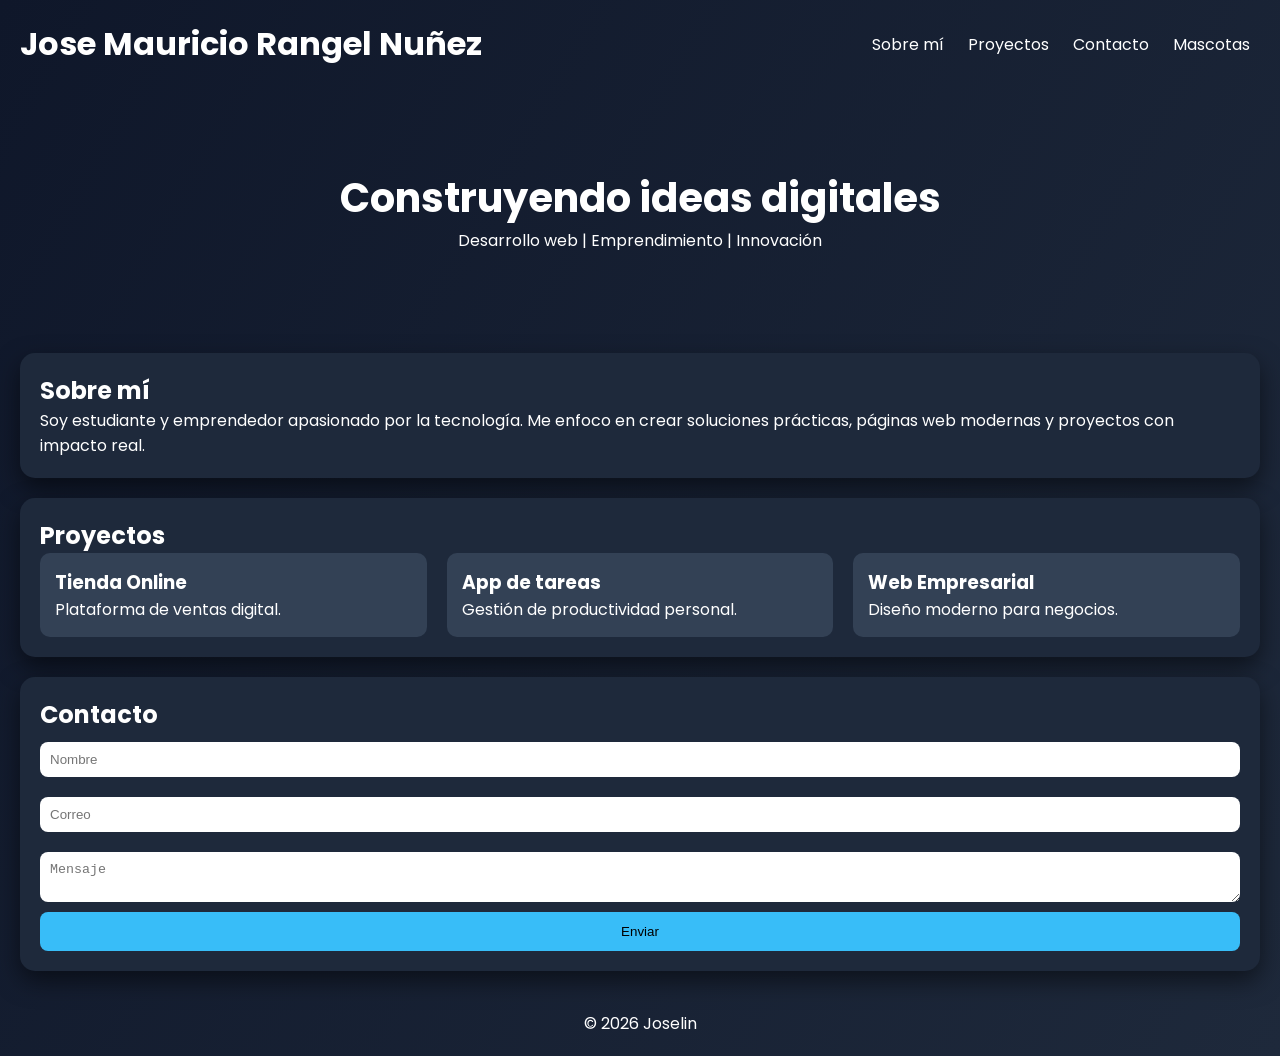
==== modulo 1/semana1/index.html @ f6df81ec "Subiendo Cambios" ====
<!DOCTYPE html>
<html lang="es">
<head>
  <meta charset="UTF-8">
  <meta name="viewport" content="width=device-width, initial-scale=1.0">
  <title>Portafolio</title>

  <!-- Google Fonts -->
  <link href="https://fonts.googleapis.com/css2?family=Poppins:wght@300;500;700&display=swap" rel="stylesheet">

  <link rel="stylesheet" href="styles.css">
</head>

<body>

<header class="header">
  <h1 class="logo">Jose Mauricio Rangel Nuñez</h1>
  <nav>
    <ul class="nav-links">
      <li><a href="#sobre-mi">Sobre mí</a></li>
      <li><a href="#proyectos">Proyectos</a></li>
      <li><a href="#contacto">Contacto</a></li>
      <li><a href="mascotas.html">Mascotas</a></li>
    </ul>
  </nav>
</header>

<!-- HERO -->
<section class="hero">
  <h2>Construyendo ideas digitales</h2>
  <p>Desarrollo web | Emprendimiento | Innovación</p>
</section>

<!-- SOBRE MI -->
<section id="sobre-mi" class="card">
  <h2>Sobre mí</h2>
  <p>
    Soy estudiante y emprendedor apasionado por la tecnología.
    Me enfoco en crear soluciones prácticas, páginas web modernas
    y proyectos con impacto real.
  </p>
</section>

<!-- PROYECTOS -->
<section id="proyectos" class="card">
  <h2>Proyectos</h2>
  <div class="grid">
    <div class="project">
      <h3>Tienda Online</h3>
      <p>Plataforma de ventas digital.</p>
    </div>

    <div class="project">
      <h3>App de tareas</h3>
      <p>Gestión de productividad personal.</p>
    </div>

    <div class="project">
      <h3>Web Empresarial</h3>
      <p>Diseño moderno para negocios.</p>
    </div>
  </div>
</section>

<!-- CONTACTO -->
<section id="contacto" class="card">
  <h2>Contacto</h2>
  <form class="form">
    <input type="text" placeholder="Nombre" required>
    <input type="email" placeholder="Correo" required>
    <textarea placeholder="Mensaje"></textarea>
    <button type="submit">Enviar</button>
  </form>
</section>

<footer>
  <p>© 2026 Joselin</p>
</footer>

</body>
</html>
---- modulo 1/semana1/styles.css ----
/* RESET */
* {
  margin: 0;
  padding: 0;
  box-sizing: border-box;
}

/* BODY */
body {
  font-family: 'Poppins', sans-serif;
  background: linear-gradient(120deg, #0f172a, #1e293b);
  color: white;
}

/* HEADER */
.header {
  display: flex;
  justify-content: space-between;
  align-items: center;
  padding: 20px;
}

.logo {
  font-weight: 700;
}

.nav-links {
  list-style: none;
}

.nav-links li {
  display: inline;
  margin: 0 10px;
}

/* LINKS */
a {
  color: white;
  text-decoration: none;
  transition: 0.3s;
}

a:hover {
  color: #38bdf8;
}

/* HERO */
.hero {
  text-align: center;
  padding: 80px 20px;
  animation: fadeIn 1.5s ease;
}

.hero h2 {
  font-size: 2.5rem;
}

/* CARDS */
.card {
  background: #1e293b;
  margin: 20px;
  padding: 20px;
  border-radius: 15px;
  box-shadow: 0 10px 25px rgba(0,0,0,0.5);
  transition: transform 0.3s;
}

.card:hover {
  transform: translateY(-5px);
}

/* GRID */
.grid {
  display: flex;
  gap: 20px;
  flex-wrap: wrap;
}

.project {
  background: #334155;
  padding: 15px;
  border-radius: 10px;
  flex: 1;
  min-width: 200px;
  transition: 0.3s;
}

.project:hover {
  transform: scale(1.05);
}

/* FORM */
.form {
  display: flex;
  flex-direction: column;
}

input, textarea {
  margin: 10px 0;
  padding: 10px;
  border-radius: 8px;
  border: none;
}

button {
  padding: 12px;
  border: none;
  background: #38bdf8;
  color: black;
  border-radius: 8px;
  cursor: pointer;
  transition: 0.3s;
}

button:hover {
  background: #0ea5e9;
}

/* GALERÍA */
.galeria {
  display: flex;
  justify-content: center;
  flex-wrap: wrap;
  padding: 20px;
}

.pet-card {
  background: #1e293b;
  margin: 15px;
  padding: 15px;
  border-radius: 15px;
  text-align: center;
  transition: 0.3s;
}

.pet-card:hover {
  transform: scale(1.05);
}

/* IMÁGENES */
img {
  width: 200px;
  height: 200px;
  border-radius: 15px;
  object-fit: cover;
  box-shadow: 0 10px 20px rgba(0,0,0,0.6);
}

/* FOOTER */
footer {
  text-align: center;
  padding: 20px;
}

/* ANIMACIÓN */
@keyframes fadeIn {
  from {
    opacity: 0;
    transform: translateY(30px);
  }
  to {
    opacity: 1;
    transform: translateY(0);
  }
}
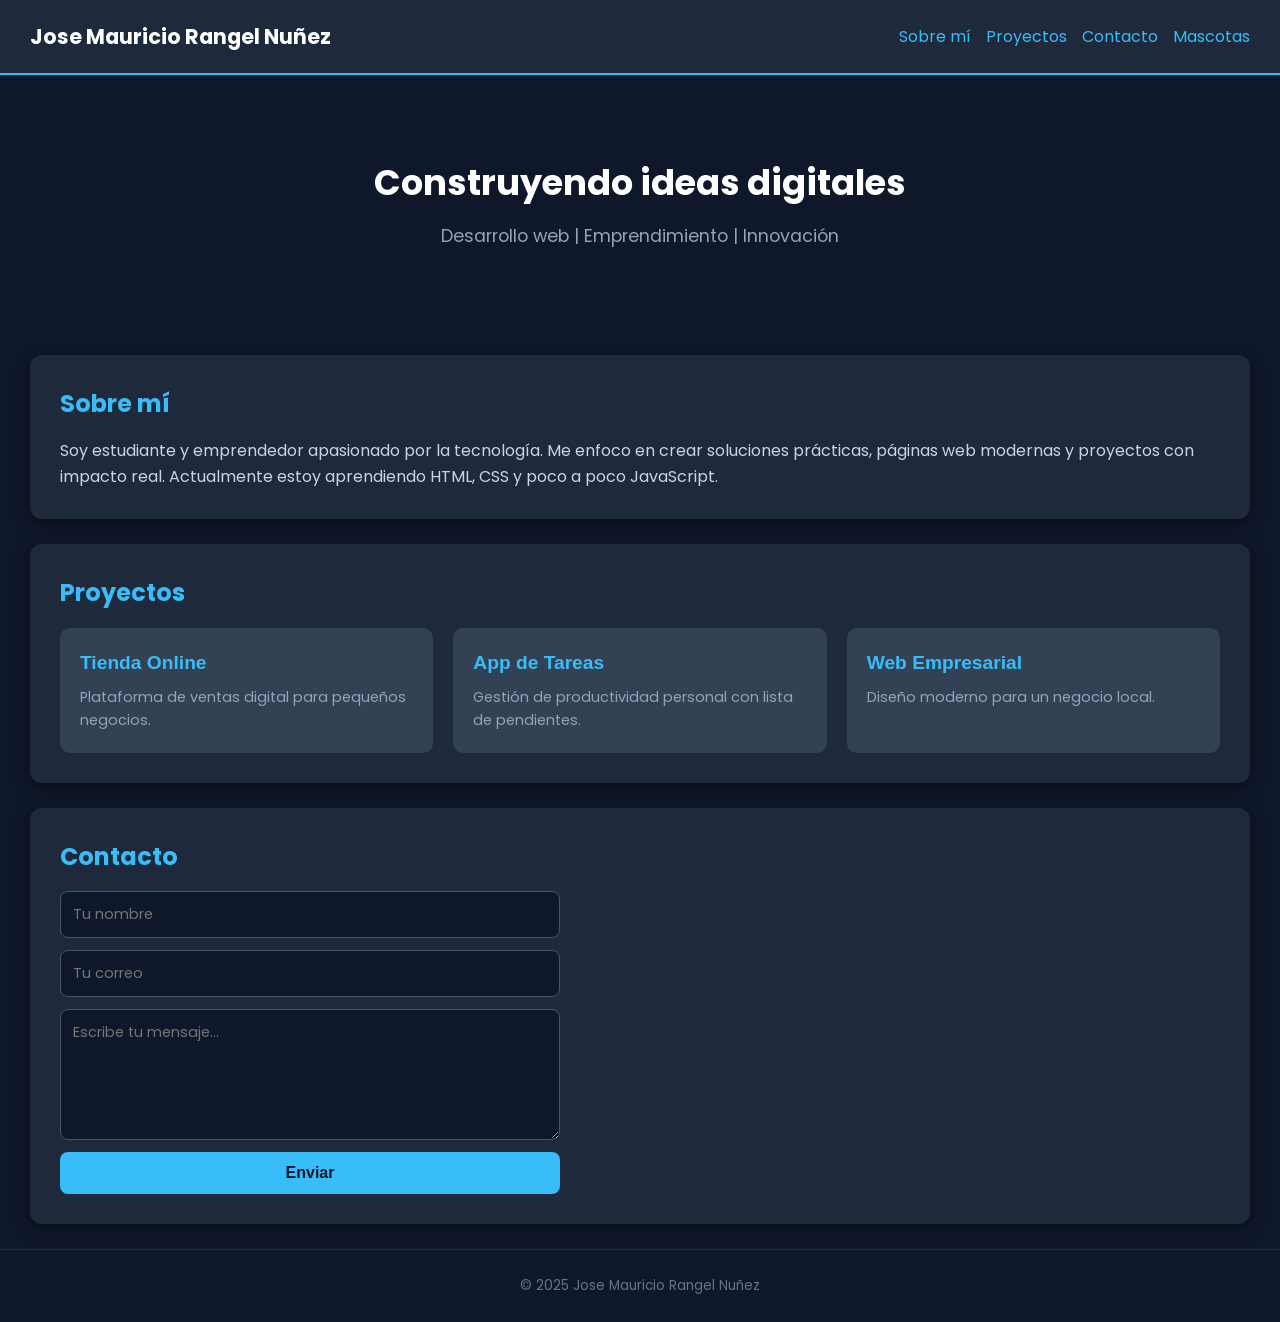
==== commit 9b6fc68e: "guardando cambios" ====
--- a/modulo 1/semana1/index.html
+++ b/modulo 1/semana1/index.html
@@ -3,79 +3,81 @@
 <head>
   <meta charset="UTF-8">
   <meta name="viewport" content="width=device-width, initial-scale=1.0">
-  <title>Portafolio</title>
+  <title>Portafolio - Jose Mauricio</title>
 
-  <!-- Google Fonts -->
+  <!-- Fuente de Google Fonts -->
   <link href="https://fonts.googleapis.com/css2?family=Poppins:wght@300;500;700&display=swap" rel="stylesheet">
 
+  <!-- Hoja de estilos -->
   <link rel="stylesheet" href="styles.css">
 </head>
 
 <body>
 
-<header class="header">
-  <h1 class="logo">Jose Mauricio Rangel Nuñez</h1>
-  <nav>
-    <ul class="nav-links">
-      <li><a href="#sobre-mi">Sobre mí</a></li>
-      <li><a href="#proyectos">Proyectos</a></li>
-      <li><a href="#contacto">Contacto</a></li>
-      <li><a href="mascotas.html">Mascotas</a></li>
+  <!-- ENCABEZADO con nombre y menú de navegación -->
+  <header class="header">
+    <h1 class="logo">Jose Mauricio Rangel Nuñez</h1>
+    <nav>
+      <ul class="nav-links">
+        <li><a href="#sobre-mi">Sobre mí</a></li>
+        <li><a href="#proyectos">Proyectos</a></li>
+        <li><a href="#contacto">Contacto</a></li>
+        <li><a href="mascotas.html">Mascotas</a></li>
+      </ul>
+    </nav>
+  </header>
+
+  <!-- SECCIÓN PRINCIPAL / HERO -->
+  <section class="hero">
+    <h2>Construyendo ideas digitales</h2>
+    <p>Desarrollo web | Emprendimiento | Innovación</p>
+  </section>
+
+  <!-- SECCIÓN SOBRE MÍ -->
+  <section id="sobre-mi" class="seccion">
+    <h2>Sobre mí</h2>
+    <p>
+      Soy estudiante y emprendedor apasionado por la tecnología.
+      Me enfoco en crear soluciones prácticas, páginas web modernas
+      y proyectos con impacto real. Actualmente estoy aprendiendo
+      HTML, CSS y poco a poco JavaScript.
+    </p>
+  </section>
+
+  <!-- SECCIÓN PROYECTOS con lista de enlaces -->
+  <section id="proyectos" class="seccion">
+    <h2>Proyectos</h2>
+    <ul class="lista-proyectos">
+      <li>
+        <a href="#">Tienda Online</a>
+        <p>Plataforma de ventas digital para pequeños negocios.</p>
+      </li>
+      <li>
+        <a href="#">App de Tareas</a>
+        <p>Gestión de productividad personal con lista de pendientes.</p>
+      </li>
+      <li>
+        <a href="#">Web Empresarial</a>
+        <p>Diseño moderno para un negocio local.</p>
+      </li>
     </ul>
-  </nav>
-</header>
+  </section>
 
-<!-- HERO -->
-<section class="hero">
-  <h2>Construyendo ideas digitales</h2>
-  <p>Desarrollo web | Emprendimiento | Innovación</p>
-</section>
+  <!-- SECCIÓN CONTACTO con formulario -->
+  <section id="contacto" class="seccion">
+    <h2>Contacto</h2>
+    <form class="formulario">
+      <input type="text" placeholder="Tu nombre" required>
+      <input type="email" placeholder="Tu correo" required>
+      <textarea placeholder="Escribe tu mensaje..." rows="5"></textarea>
+      <button type="submit">Enviar</button>
+    </form>
+  </section>
 
-<!-- SOBRE MI -->
-<section id="sobre-mi" class="card">
-  <h2>Sobre mí</h2>
-  <p>
-    Soy estudiante y emprendedor apasionado por la tecnología.
-    Me enfoco en crear soluciones prácticas, páginas web modernas
-    y proyectos con impacto real.
-  </p>
-</section>
-
-<!-- PROYECTOS -->
-<section id="proyectos" class="card">
-  <h2>Proyectos</h2>
-  <div class="grid">
-    <div class="project">
-      <h3>Tienda Online</h3>
-      <p>Plataforma de ventas digital.</p>
-    </div>
-
-    <div class="project">
-      <h3>App de tareas</h3>
-      <p>Gestión de productividad personal.</p>
-    </div>
-
-    <div class="project">
-      <h3>Web Empresarial</h3>
-      <p>Diseño moderno para negocios.</p>
-    </div>
-  </div>
-</section>
-
-<!-- CONTACTO -->
-<section id="contacto" class="card">
-  <h2>Contacto</h2>
-  <form class="form">
-    <input type="text" placeholder="Nombre" required>
-    <input type="email" placeholder="Correo" required>
-    <textarea placeholder="Mensaje"></textarea>
-    <button type="submit">Enviar</button>
-  </form>
-</section>
-
-<footer>
-  <p>© 2026 Joselin</p>
-</footer>
+  <!-- PIE DE PÁGINA -->
+  <footer>
+    <p>© 2025 Jose Mauricio Rangel Nuñez</p>
+  </footer>
 
 </body>
-</html>
+</html>
--- a/modulo 1/semana1/styles.css
+++ b/modulo 1/semana1/styles.css
@@ -1,165 +1,284 @@
-/* RESET */
+/* ===========================
+   RESET BÁSICO
+   Quita márgenes y rellenos 
+   por defecto del navegador
+   =========================== */
 * {
   margin: 0;
   padding: 0;
   box-sizing: border-box;
 }
 
-/* BODY */
+/* ===========================
+   ESTILOS GENERALES DEL BODY
+   =========================== */
 body {
   font-family: 'Poppins', sans-serif;
-  background: linear-gradient(120deg, #0f172a, #1e293b);
+  background-color: #0f172a;
   color: white;
-}
-
-/* HEADER */
+  line-height: 1.6;
+}
+
+/* ===========================
+   ENCABEZADO (HEADER)
+   =========================== */
 .header {
   display: flex;
   justify-content: space-between;
   align-items: center;
-  padding: 20px;
+  padding: 20px 30px;
+  background-color: #1e293b;
+  border-bottom: 2px solid #38bdf8;
 }
 
 .logo {
+  font-size: 1.3rem;
   font-weight: 700;
 }
 
+/* Menú de navegación */
 .nav-links {
   list-style: none;
-}
-
-.nav-links li {
-  display: inline;
-  margin: 0 10px;
-}
-
-/* LINKS */
+  display: flex;
+  gap: 15px;
+}
+
+/* ===========================
+   ENLACES
+   =========================== */
 a {
-  color: white;
+  color: #38bdf8;
   text-decoration: none;
-  transition: 0.3s;
-}
-
+  transition: color 0.3s;
+}
+
+/* Efecto hover: cambia de color al pasar el mouse */
 a:hover {
-  color: #38bdf8;
-}
-
-/* HERO */
+  color: #7dd3fc;
+}
+
+/* Enlace de volver en la página de mascotas */
+.enlace-volver {
+  font-weight: 500;
+  padding: 8px 16px;
+  border: 1px solid #38bdf8;
+  border-radius: 8px;
+  transition: background-color 0.3s, color 0.3s;
+}
+
+.enlace-volver:hover {
+  background-color: #38bdf8;
+  color: #0f172a;
+}
+
+/* ===========================
+   SECCIÓN HERO (PRESENTACIÓN)
+   =========================== */
 .hero {
   text-align: center;
   padding: 80px 20px;
-  animation: fadeIn 1.5s ease;
+  background-color: #0f172a;
 }
 
 .hero h2 {
-  font-size: 2.5rem;
-}
-
-/* CARDS */
-.card {
-  background: #1e293b;
-  margin: 20px;
-  padding: 20px;
-  border-radius: 15px;
-  box-shadow: 0 10px 25px rgba(0,0,0,0.5);
-  transition: transform 0.3s;
-}
-
-.card:hover {
-  transform: translateY(-5px);
-}
-
-/* GRID */
-.grid {
+  font-size: 2.2rem;
+  margin-bottom: 10px;
+}
+
+.hero p {
+  color: #94a3b8;
+  font-size: 1.1rem;
+}
+
+/* ===========================
+   SECCIONES GENERALES
+   =========================== */
+.seccion {
+  background-color: #1e293b;
+  margin: 25px 30px;
+  padding: 30px;
+  border-radius: 12px;
+  /* Sombra para dar profundidad */
+  box-shadow: 0 5px 15px rgba(0, 0, 0, 0.4);
+}
+
+.seccion h2 {
+  margin-bottom: 15px;
+  font-size: 1.5rem;
+  color: #38bdf8;
+}
+
+.seccion p {
+  color: #cbd5e1;
+}
+
+/* ===========================
+   LISTA DE PROYECTOS
+   =========================== */
+.lista-proyectos {
+  list-style: none;
   display: flex;
   gap: 20px;
   flex-wrap: wrap;
 }
 
-.project {
-  background: #334155;
-  padding: 15px;
+.lista-proyectos li {
+  background-color: #334155;
+  padding: 20px;
   border-radius: 10px;
   flex: 1;
   min-width: 200px;
-  transition: 0.3s;
-}
-
-.project:hover {
-  transform: scale(1.05);
-}
-
-/* FORM */
-.form {
+  transition: transform 0.3s;
+}
+
+/* Efecto hover en los proyectos */
+.lista-proyectos li:hover {
+  transform: translateY(-5px);
+}
+
+.lista-proyectos li a {
+  font-size: 1.2rem;
+  font-weight: 600;
+  display: block;
+  margin-bottom: 8px;
+}
+
+.lista-proyectos li p {
+  font-size: 0.9rem;
+  color: #94a3b8;
+}
+
+/* ===========================
+   FORMULARIO DE CONTACTO
+   =========================== */
+.formulario {
   display: flex;
   flex-direction: column;
-}
-
-input, textarea {
-  margin: 10px 0;
-  padding: 10px;
+  max-width: 500px;
+}
+
+.formulario input,
+.formulario textarea {
+  margin-bottom: 12px;
+  padding: 12px;
+  border: 1px solid #475569;
   border-radius: 8px;
-  border: none;
-}
-
-button {
+  background-color: #0f172a;
+  color: white;
+  font-family: 'Poppins', sans-serif;
+  font-size: 0.9rem;
+}
+
+/* Cambio de borde al enfocar un campo */
+.formulario input:focus,
+.formulario textarea:focus {
+  outline: none;
+  border-color: #38bdf8;
+}
+
+.formulario button {
   padding: 12px;
   border: none;
-  background: #38bdf8;
-  color: black;
+  background-color: #38bdf8;
+  color: #0f172a;
+  font-family: 'Poppins', sans-serif;
+  font-size: 1rem;
+  font-weight: 600;
   border-radius: 8px;
   cursor: pointer;
-  transition: 0.3s;
-}
-
-button:hover {
-  background: #0ea5e9;
-}
-
-/* GALERÍA */
+  transition: background-color 0.3s;
+}
+
+.formulario button:hover {
+  background-color: #0ea5e9;
+}
+
+/* ===========================
+   GALERÍA DE MASCOTAS
+   =========================== */
 .galeria {
   display: flex;
   justify-content: center;
+  gap: 25px;
   flex-wrap: wrap;
+  padding: 40px 30px;
+}
+
+.tarjeta-mascota {
+  background-color: #1e293b;
   padding: 20px;
-}
-
-.pet-card {
-  background: #1e293b;
-  margin: 15px;
-  padding: 15px;
-  border-radius: 15px;
+  border-radius: 12px;
   text-align: center;
-  transition: 0.3s;
-}
-
-.pet-card:hover {
-  transform: scale(1.05);
-}
-
-/* IMÁGENES */
+  width: 260px;
+  box-shadow: 0 5px 15px rgba(0, 0, 0, 0.4);
+  transition: transform 0.3s;
+}
+
+.tarjeta-mascota:hover {
+  transform: translateY(-5px);
+}
+
+.tarjeta-mascota h3 {
+  margin: 12px 0 8px;
+  font-size: 1.2rem;
+  color: #38bdf8;
+}
+
+.tarjeta-mascota p {
+  color: #94a3b8;
+  font-size: 0.9rem;
+}
+
+/* ===========================
+   IMÁGENES
+   Borde redondeado y sombra
+   =========================== */
 img {
-  width: 200px;
+  width: 220px;
   height: 200px;
-  border-radius: 15px;
   object-fit: cover;
-  box-shadow: 0 10px 20px rgba(0,0,0,0.6);
-}
-
-/* FOOTER */
+  border-radius: 12px;
+  box-shadow: 0 4px 12px rgba(0, 0, 0, 0.5);
+}
+
+/* ===========================
+   PIE DE PÁGINA (FOOTER)
+   =========================== */
 footer {
   text-align: center;
-  padding: 20px;
-}
-
-/* ANIMACIÓN */
-@keyframes fadeIn {
-  from {
-    opacity: 0;
-    transform: translateY(30px);
-  }
-  to {
-    opacity: 1;
-    transform: translateY(0);
-  }
-}
+  padding: 25px;
+  color: #64748b;
+  font-size: 0.85rem;
+  border-top: 1px solid #1e293b;
+  margin-top: 20px;
+}
+
+/* ===========================
+   RESPONSIVE
+   Para pantallas pequeñas
+   =========================== */
+@media (max-width: 600px) {
+  .header {
+    flex-direction: column;
+    gap: 15px;
+    text-align: center;
+  }
+
+  .nav-links {
+    flex-wrap: wrap;
+    justify-content: center;
+  }
+
+  .hero h2 {
+    font-size: 1.6rem;
+  }
+
+  .lista-proyectos {
+    flex-direction: column;
+  }
+
+  .galeria {
+    flex-direction: column;
+    align-items: center;
+  }
+}
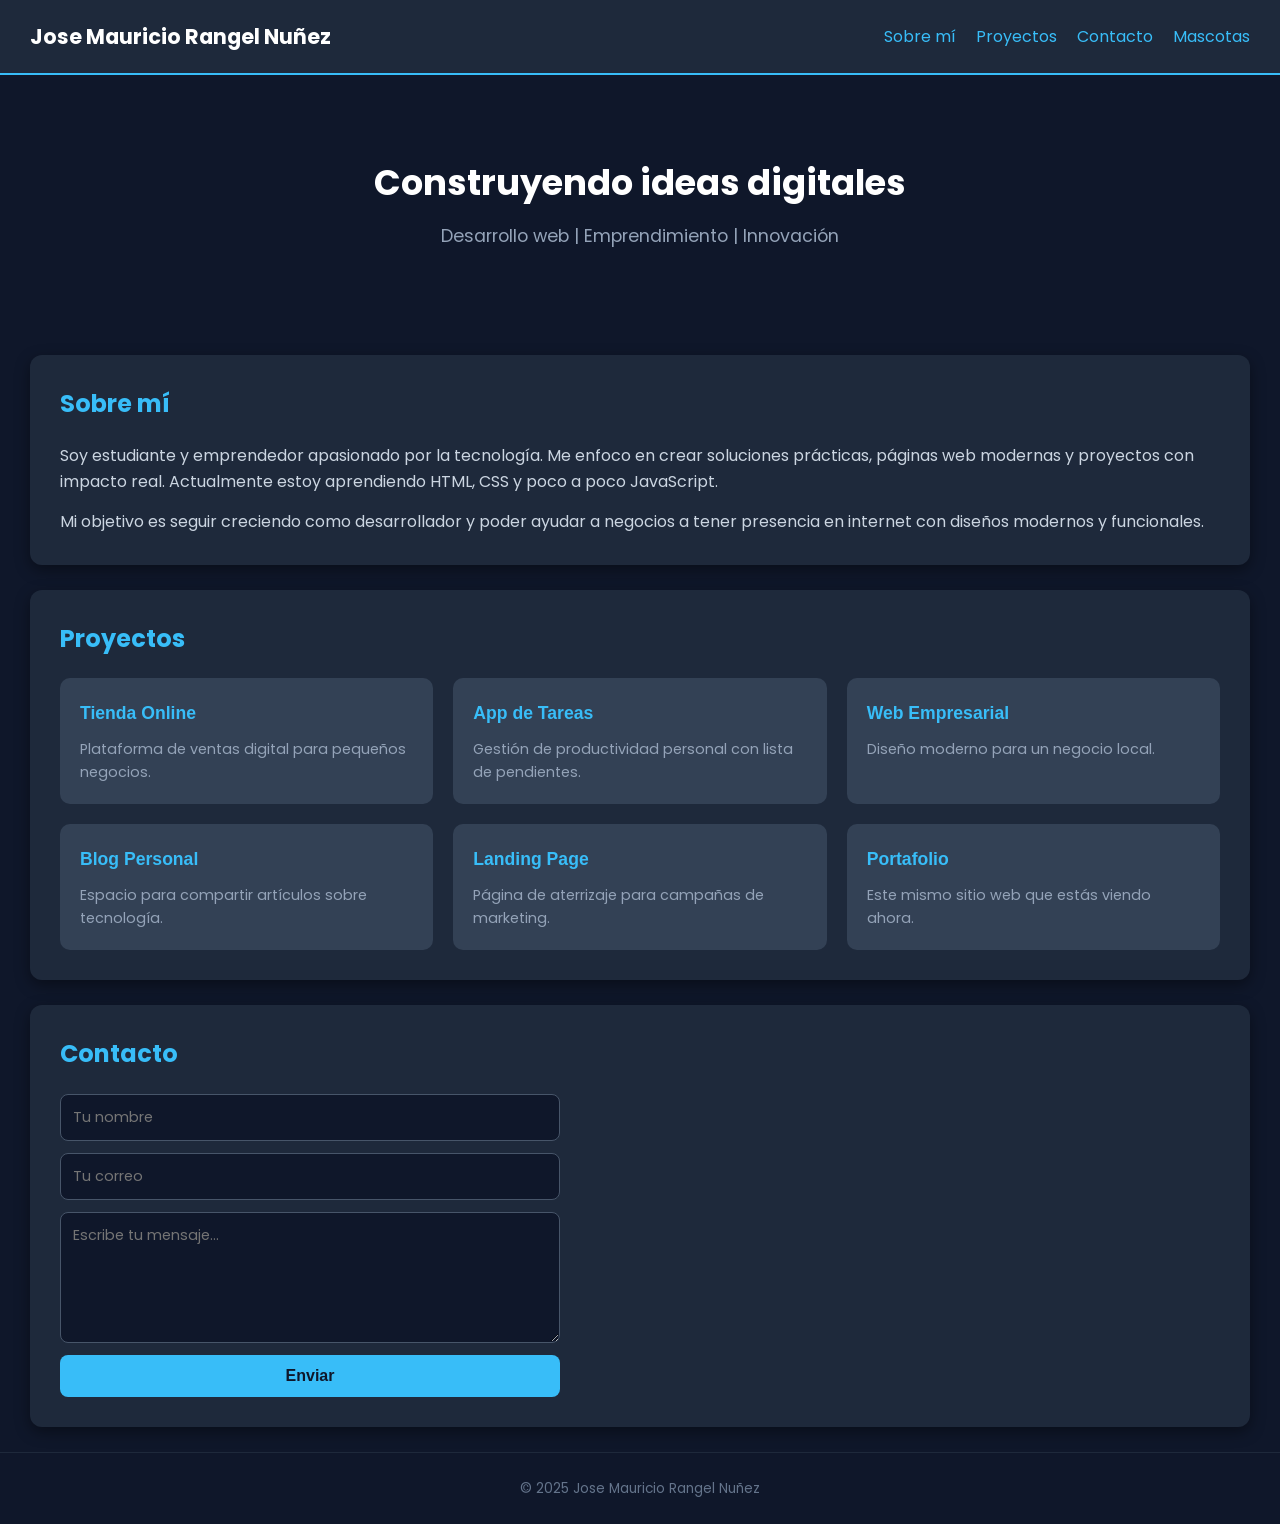
==== commit 2a972f4d: "Semana 2: Flexbox y Grid Layout" ====
--- a/modulo 1/semana1/index.html
+++ b/modulo 1/semana1/index.html
@@ -14,7 +14,7 @@
 
 <body>
 
-  <!-- ENCABEZADO con nombre y menú de navegación -->
+  <!-- HEADER con Flexbox para alinear y distribuir -->
   <header class="header">
     <h1 class="logo">Jose Mauricio Rangel Nuñez</h1>
     <nav>
@@ -27,7 +27,7 @@
     </nav>
   </header>
 
-  <!-- SECCIÓN PRINCIPAL / HERO -->
+  <!-- SECCIÓN HERO -->
   <section class="hero">
     <h2>Construyendo ideas digitales</h2>
     <p>Desarrollo web | Emprendimiento | Innovación</p>
@@ -36,34 +36,61 @@
   <!-- SECCIÓN SOBRE MÍ -->
   <section id="sobre-mi" class="seccion">
     <h2>Sobre mí</h2>
-    <p>
-      Soy estudiante y emprendedor apasionado por la tecnología.
-      Me enfoco en crear soluciones prácticas, páginas web modernas
-      y proyectos con impacto real. Actualmente estoy aprendiendo
-      HTML, CSS y poco a poco JavaScript.
-    </p>
+    <div class="sobre-mi-contenido">
+      <p>
+        Soy estudiante y emprendedor apasionado por la tecnología.
+        Me enfoco en crear soluciones prácticas, páginas web modernas
+        y proyectos con impacto real. Actualmente estoy aprendiendo
+        HTML, CSS y poco a poco JavaScript.
+      </p>
+      <p>
+        Mi objetivo es seguir creciendo como desarrollador y poder
+        ayudar a negocios a tener presencia en internet con diseños
+        modernos y funcionales.
+      </p>
+    </div>
   </section>
 
-  <!-- SECCIÓN PROYECTOS con lista de enlaces -->
+  <!-- SECCIÓN PROYECTOS organizada con CSS Grid -->
   <section id="proyectos" class="seccion">
     <h2>Proyectos</h2>
-    <ul class="lista-proyectos">
-      <li>
-        <a href="#">Tienda Online</a>
+    <!-- Contenedor grid para las tarjetas de proyectos -->
+    <div class="grid-proyectos">
+
+      <div class="tarjeta-proyecto">
+        <h3><a href="#">Tienda Online</a></h3>
         <p>Plataforma de ventas digital para pequeños negocios.</p>
-      </li>
-      <li>
-        <a href="#">App de Tareas</a>
+      </div>
+
+      <div class="tarjeta-proyecto">
+        <h3><a href="#">App de Tareas</a></h3>
         <p>Gestión de productividad personal con lista de pendientes.</p>
-      </li>
-      <li>
-        <a href="#">Web Empresarial</a>
+      </div>
+
+      <div class="tarjeta-proyecto">
+        <h3><a href="#">Web Empresarial</a></h3>
         <p>Diseño moderno para un negocio local.</p>
-      </li>
-    </ul>
+      </div>
+
+      <div class="tarjeta-proyecto">
+        <h3><a href="#">Blog Personal</a></h3>
+        <p>Espacio para compartir artículos sobre tecnología.</p>
+      </div>
+
+      <div class="tarjeta-proyecto">
+        <h3><a href="#">Landing Page</a></h3>
+        <p>Página de aterrizaje para campañas de marketing.</p>
+      </div>
+
+      <div class="tarjeta-proyecto">
+        <h3><a href="#">Portafolio</a></h3>
+        <p>Este mismo sitio web que estás viendo ahora.</p>
+      </div>
+
+    </div>
   </section>
 
-  <!-- SECCIÓN CONTACTO con formulario -->
+  <!-- SECCIÓN CONTACTO -->
   <section id="contacto" class="seccion">
     <h2>Contacto</h2>
     <form class="formulario">
--- a/modulo 1/semana1/styles.css
+++ b/modulo 1/semana1/styles.css
@@ -19,9 +19,13 @@
   line-height: 1.6;
 }
 
-/* ===========================
-   ENCABEZADO (HEADER)
-   =========================== */
+/* ==============================================
+   HEADER CON FLEXBOX (TASK 2)
+   - display: flex para hacer contenedor flexible
+   - justify-content: space-between distribuye
+     el logo a la izquierda y nav a la derecha
+   - align-items: center centra verticalmente
+   ============================================== */
 .header {
   display: flex;
   justify-content: space-between;
@@ -29,6 +33,8 @@
   padding: 20px 30px;
   background-color: #1e293b;
   border-bottom: 2px solid #38bdf8;
+  /* flex-wrap para que en pantallas chicas se acomode */
+  flex-wrap: wrap;
 }
 
 .logo {
@@ -36,11 +42,19 @@
   font-weight: 700;
 }
 
-/* Menú de navegación */
+/* ==============================================
+   NAVEGACIÓN CON FLEXBOX
+   - display: flex en la lista para poner los
+     links uno al lado del otro
+   - gap: espacio entre cada link
+   - align-items: center para centrar verticalmente
+   ============================================== */
 .nav-links {
   list-style: none;
   display: flex;
-  gap: 15px;
+  gap: 20px;
+  align-items: center;
+  flex-wrap: wrap;
 }
 
 /* ===========================
@@ -52,12 +66,12 @@
   transition: color 0.3s;
 }
 
-/* Efecto hover: cambia de color al pasar el mouse */
+/* Efecto hover: cambia color al pasar el mouse */
 a:hover {
   color: #7dd3fc;
 }
 
-/* Enlace de volver en la página de mascotas */
+/* Enlace de volver en mascotas.html */
 .enlace-volver {
   font-weight: 500;
   padding: 8px 16px;
@@ -72,9 +86,15 @@
 }
 
 /* ===========================
-   SECCIÓN HERO (PRESENTACIÓN)
+   SECCIÓN HERO
+   Usando flexbox para centrar
    =========================== */
 .hero {
+  /* Flexbox para centrar todo el contenido */
+  display: flex;
+  flex-direction: column;
+  justify-content: center;
+  align-items: center;
   text-align: center;
   padding: 80px 20px;
   background-color: #0f172a;
@@ -98,12 +118,11 @@
   margin: 25px 30px;
   padding: 30px;
   border-radius: 12px;
-  /* Sombra para dar profundidad */
   box-shadow: 0 5px 15px rgba(0, 0, 0, 0.4);
 }
 
 .seccion h2 {
-  margin-bottom: 15px;
+  margin-bottom: 20px;
   font-size: 1.5rem;
   color: #38bdf8;
 }
@@ -112,44 +131,60 @@
   color: #cbd5e1;
 }
 
-/* ===========================
-   LISTA DE PROYECTOS
-   =========================== */
-.lista-proyectos {
-  list-style: none;
-  display: flex;
+/* ==============================================
+   SOBRE MÍ CON FLEXBOX
+   - flex-direction: column para apilar párrafos
+   - gap para separar los párrafos
+   ============================================== */
+.sobre-mi-contenido {
+  display: flex;
+  flex-direction: column;
+  gap: 15px;
+}
+
+/* ==============================================
+   PROYECTOS CON CSS GRID (TASK 3)
+   - display: grid activa el grid layout
+   - grid-template-columns: repeat(3, 1fr) crea 
+     3 columnas del mismo tamaño
+   - gap: espacio entre las tarjetas
+   ============================================== */
+.grid-proyectos {
+  display: grid;
+  grid-template-columns: repeat(3, 1fr);
   gap: 20px;
-  flex-wrap: wrap;
-}
-
-.lista-proyectos li {
+}
+
+.tarjeta-proyecto {
   background-color: #334155;
   padding: 20px;
   border-radius: 10px;
-  flex: 1;
-  min-width: 200px;
   transition: transform 0.3s;
 }
 
 /* Efecto hover en los proyectos */
-.lista-proyectos li:hover {
+.tarjeta-proyecto:hover {
   transform: translateY(-5px);
 }
 
-.lista-proyectos li a {
-  font-size: 1.2rem;
+.tarjeta-proyecto h3 {
+  margin-bottom: 10px;
+}
+
+.tarjeta-proyecto h3 a {
+  font-size: 1.1rem;
   font-weight: 600;
-  display: block;
-  margin-bottom: 8px;
-}
-
-.lista-proyectos li p {
+}
+
+.tarjeta-proyecto p {
   font-size: 0.9rem;
   color: #94a3b8;
 }
 
 /* ===========================
    FORMULARIO DE CONTACTO
+   Usando flexbox para apilar
+   los campos verticalmente
    =========================== */
 .formulario {
   display: flex;
@@ -169,7 +204,6 @@
   font-size: 0.9rem;
 }
 
-/* Cambio de borde al enfocar un campo */
 .formulario input:focus,
 .formulario textarea:focus {
   outline: none;
@@ -193,14 +227,19 @@
   background-color: #0ea5e9;
 }
 
-/* ===========================
-   GALERÍA DE MASCOTAS
-   =========================== */
-.galeria {
-  display: flex;
+/* ==============================================
+   GALERÍA DE MASCOTAS CON FLEXBOX (TASK 4)
+   - display: flex activa flexbox
+   - flex-wrap: wrap permite que las tarjetas
+     salten a la siguiente fila si no caben
+   - justify-content: center las centra
+   - gap: espacio entre tarjetas
+   ============================================== */
+.galeria-flex {
+  display: flex;
+  flex-wrap: wrap;
   justify-content: center;
   gap: 25px;
-  flex-wrap: wrap;
   padding: 40px 30px;
 }
 
@@ -209,7 +248,10 @@
   padding: 20px;
   border-radius: 12px;
   text-align: center;
-  width: 260px;
+  /* flex-basis para controlar el ancho de cada tarjeta */
+  flex-basis: 280px;
+  /* No dejar que crezcan demasiado */
+  flex-grow: 0;
   box-shadow: 0 5px 15px rgba(0, 0, 0, 0.4);
   transition: transform 0.3s;
 }
@@ -229,11 +271,55 @@
   font-size: 0.9rem;
 }
 
-/* ===========================
-   IMÁGENES
+/* ==============================================
+   MOSAICO CON CSS GRID (TASK 4)
+   - grid-template-columns: repeat(3, 1fr) crea
+     3 columnas iguales
+   - grid-area se usa para hacer que algunas
+     imágenes ocupen más espacio
+   - gap separa los elementos
+   ============================================== */
+.mosaico-grid {
+  display: grid;
+  grid-template-columns: repeat(3, 1fr);
+  gap: 15px;
+  margin-top: 20px;
+}
+
+.mosaico-item {
+  border-radius: 12px;
+  overflow: hidden;
+}
+
+/* Imagen grande que ocupa 2 filas */
+.item-grande {
+  grid-row: span 2;
+}
+
+/* Imagen ancha que ocupa 2 columnas */
+.item-ancho {
+  grid-column: span 2;
+}
+
+/* Las imágenes del mosaico se adaptan a su contenedor */
+.mosaico-item img {
+  width: 100%;
+  height: 100%;
+  object-fit: cover;
+  border-radius: 12px;
+  box-shadow: 0 4px 12px rgba(0, 0, 0, 0.5);
+  transition: transform 0.3s;
+}
+
+.mosaico-item img:hover {
+  transform: scale(1.05);
+}
+
+/* ===========================
+   IMÁGENES DE TARJETAS
    Borde redondeado y sombra
    =========================== */
-img {
+.tarjeta-mascota img {
   width: 220px;
   height: 200px;
   object-fit: cover;
@@ -242,10 +328,13 @@
 }
 
 /* ===========================
-   PIE DE PÁGINA (FOOTER)
+   PIE DE PÁGINA
+   Usando flexbox para centrar
    =========================== */
 footer {
-  text-align: center;
+  display: flex;
+  justify-content: center;
+  align-items: center;
   padding: 25px;
   color: #64748b;
   font-size: 0.85rem;
@@ -253,11 +342,14 @@
   margin-top: 20px;
 }
 
-/* ===========================
+/* ==============================================
    RESPONSIVE
-   Para pantallas pequeñas
-   =========================== */
-@media (max-width: 600px) {
+   En pantallas chicas cambiamos las columnas
+   del grid y ajustamos el flexbox
+   ============================================== */
+
+/* Tablets */
+@media (max-width: 768px) {
   .header {
     flex-direction: column;
     gap: 15px;
@@ -265,20 +357,50 @@
   }
 
   .nav-links {
-    flex-wrap: wrap;
     justify-content: center;
   }
 
+  /* Grid de proyectos pasa a 2 columnas */
+  .grid-proyectos {
+    grid-template-columns: repeat(2, 1fr);
+  }
+
+  /* Mosaico pasa a 2 columnas */
+  .mosaico-grid {
+    grid-template-columns: repeat(2, 1fr);
+  }
+
   .hero h2 {
-    font-size: 1.6rem;
-  }
-
-  .lista-proyectos {
-    flex-direction: column;
-  }
-
-  .galeria {
-    flex-direction: column;
-    align-items: center;
+    font-size: 1.8rem;
+  }
+}
+
+/* Celulares */
+@media (max-width: 480px) {
+  /* Grid de proyectos pasa a 1 columna */
+  .grid-proyectos {
+    grid-template-columns: 1fr;
+  }
+
+  /* Mosaico pasa a 1 columna */
+  .mosaico-grid {
+    grid-template-columns: 1fr;
+  }
+
+  /* Quitar span en pantallas chicas */
+  .item-grande {
+    grid-row: span 1;
+  }
+
+  .item-ancho {
+    grid-column: span 1;
+  }
+
+  .hero h2 {
+    font-size: 1.5rem;
+  }
+
+  .galeria-flex {
+    padding: 20px 15px;
   }
 }
